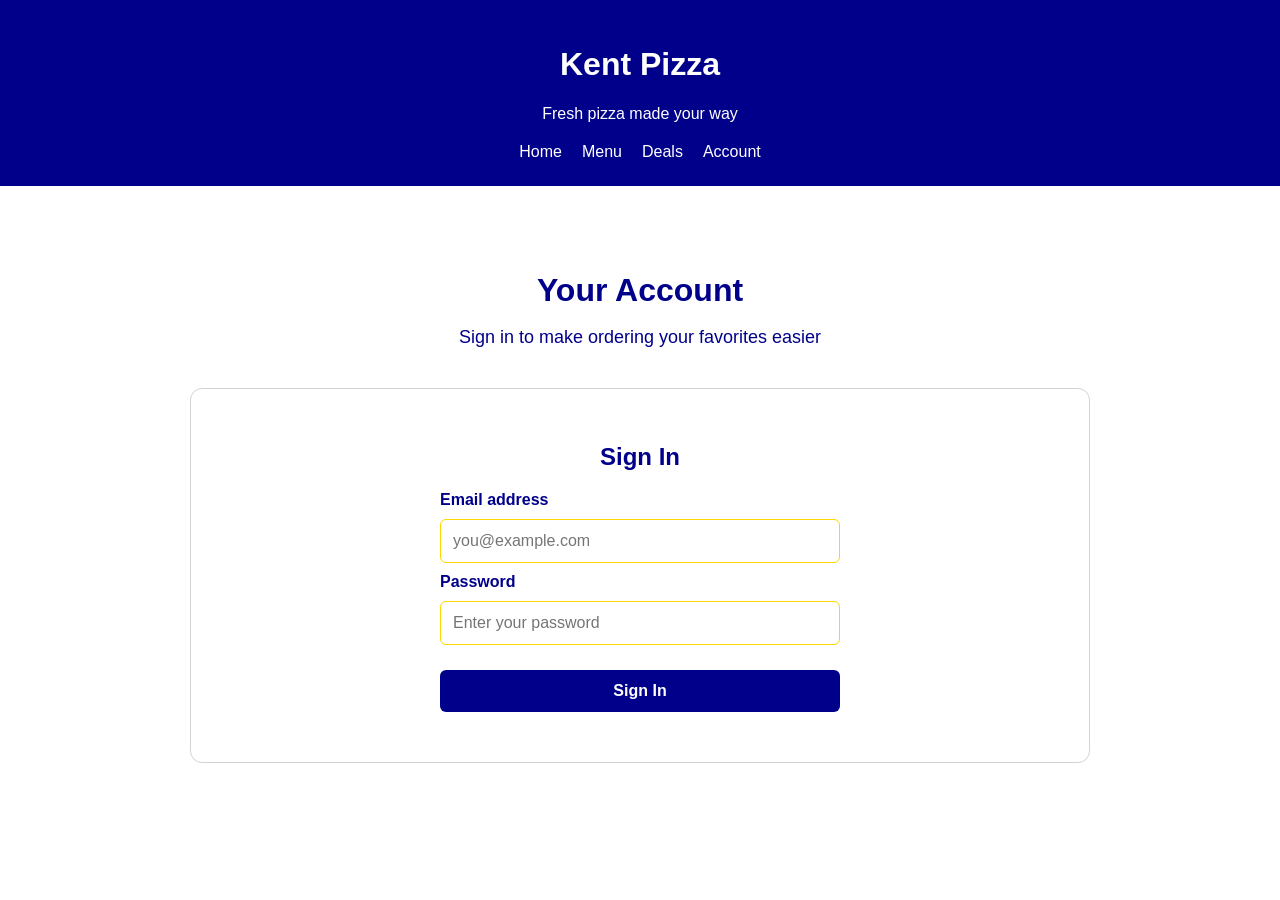
==== account.html @ 4b293c19 "Add restuarant pages and account form" ====
<!DOCTYPE html>
<html lang="en">
<head>
    <meta charset="UTF-8">
    <meta name="viewpoint" content="width=device-width, initial-scale=1.0">
    <title>Account | Kent Pizza</title>
    <link rel="stylesheet" href="style.css">
</head>
<body>
    <header>
        <h1>Kent Pizza</h1>
        <p>Fresh pizza made your way</p>

        <nav>
            <a href="index.html">Home</a>
            <a href="menu.html">Menu</a>
            <a href="deals.html">Deals</a>
            <a href="account.html">Account</a>
        </nav>
    </header>

    <main>
        <h2>Your Account</h2>
        <p>Sign in to make ordering your favorites easier</p>

        <section class="featured">
            <h3>Sign In</h3>

            <form id="account-form">
                <label for="email">Email address</label>
                <input type="email" id="email" name="email" placeholder="you@example.com" required>

                <label for="password">Password</label>
                <input type="password" id="password" name="password" placeholder="Enter your password" required>

                <button type="submit" class="button">Sign In</button>
            </form>

            <p id="account-message" role="status"></p>
        </section>
    </main>

    <script src="script.js"></script>
</body>
</html>
---- style.css ----
body{
    background-color: white;
    color: darkblue;
    font-family: Arial, sans-serif;
    margin: 0;
}

header{
    background-color: darkblue;
    color: white;
    padding: 25px;
    text-align: center;
}

nav{
    display: flex;
    justify-content: center;
    gap: 20px;
    margin-top: 20px;
}

nav a{
    color: white;
    text-decoration: none;
}

nav a:hover{
    color: gold;
}

main{
    max-width: 900px;
    margin: 40px auto;
    padding: 20px;
    text-align: center;
}

main h2{
    font-size: 32px;
    margin-bottom: 15px;
}

main p{
    font-size: 18px;
    line-height: S1.6;
}

.button{
    display: inline-block;
    background-color: darkblue;
    color: white;
    padding: 12px 24px;
    margin-top: 15px;
    border-radius: 6px;
    text-decoration: none;
    font-weight: bold;
}

.button:hover{
    background-color: gold;
}

.featured{
    background-color: white;
    padding: 30px;
    margin-top: 40px;
    border-radius: 12px;
    border: 1px solid lightgrey;
}

.featured h2{
    color: darkblue;
}

.featured h3{
    font-size: 24px;
    margin-bottom: 10px;
}

.price{
    font-size: 22px;
    font-weight: bold;
    color: darkblue;
}

#account-form{
    display: flex;
    flex-direction: column;
    gap: 10px;
    max-width: 400px;
    margin: 20px auto;
    text-align: left;
}

#account-form input{
    padding: 12px;
    border: 1px solid gold;
    border-radius: 6px;
    font-size: 16px;
}

#account-form label{
    font-weight: bold;
}

#account-form button{
    cursor: pointer;
    border: none;
    font-size: 16px;
}

#account-message{
    text-align: center;
    font-weight: bold;
    color: darkblue;
}
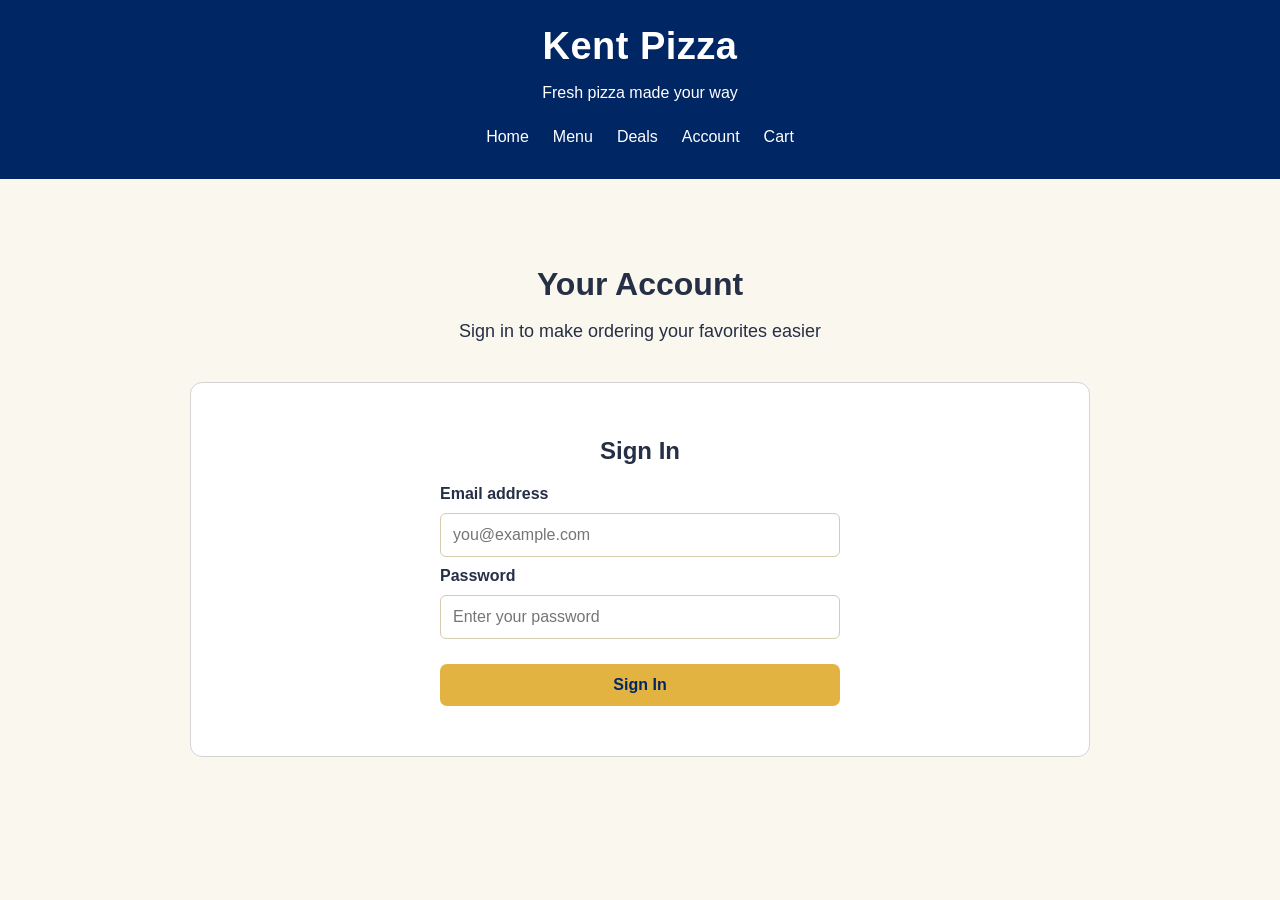
==== commit 2fc79d2b: "Polish site styling and improve pizza ordering" ====
--- a/account.html
+++ b/account.html
@@ -2,7 +2,7 @@
 <html lang="en">
 <head>
     <meta charset="UTF-8">
-    <meta name="viewpoint" content="width=device-width, initial-scale=1.0">
+    <meta name="viewport" content="width=device-width, initial-scale=1.0">
     <title>Account | Kent Pizza</title>
     <link rel="stylesheet" href="style.css">
 </head>
@@ -16,6 +16,7 @@
             <a href="menu.html">Menu</a>
             <a href="deals.html">Deals</a>
             <a href="account.html">Account</a>
+            <a href="cart.html">Cart</a>
         </nav>
     </header>
 
--- a/style.css
+++ b/style.css
@@ -1,15 +1,21 @@
 body{
-    background-color: white;
-    color: darkblue;
+    background-color: #FAF7EF;
+    color: #252F45;
     font-family: Arial, sans-serif;
     margin: 0;
 }
 
 header{
-    background-color: darkblue;
-    color: white;
+    background-color: #002664;
+    color: #FFFFFF;
     padding: 25px;
     text-align: center;
+}
+
+header h1{
+    font-size: 38px;
+    margin: 0;
+    letter-spacing: 0.5px;
 }
 
 nav{
@@ -22,10 +28,14 @@
 nav a{
     color: white;
     text-decoration: none;
+    padding: 6px 2px;
+    border-bottom: 2px solid transparent;
+    transition: color 0.2s, border-color 0.2s;
 }
 
 nav a:hover{
-    color: gold;
+    color: #E3B341;
+    border-bottom-color: #E3B341
 }
 
 main{
@@ -47,21 +57,27 @@
 
 .button{
     display: inline-block;
-    background-color: darkblue;
-    color: white;
+    background-color: #E3B341;
+    color: #002664;
+    border: 2px solid #E3B341;
     padding: 12px 24px;
     margin-top: 15px;
-    border-radius: 6px;
+    border-radius: 7px;
+    transition: background-color 0.2s, color 0.2s;
     text-decoration: none;
     font-weight: bold;
 }
 
 .button:hover{
-    background-color: gold;
+    background-color: #002664;
+    color: #FFFFFF;
+    border-color: #002664;
 }
 
 .featured{
-    background-color: white;
+    border-top: 4px solid #E3B341
+    box-shadow: 0 5px 16px rgba(0, 38, 100, 0.06);
+    background-color: #FFFFFF;
     padding: 30px;
     margin-top: 40px;
     border-radius: 12px;
@@ -69,7 +85,7 @@
 }
 
 .featured h2{
-    color: darkblue;
+    color: #002664;
 }
 
 .featured h3{
@@ -78,9 +94,9 @@
 }
 
 .price{
-    font-size: 22px;
+    font-size: 23px;
     font-weight: bold;
-    color: darkblue;
+    color: #002664;
 }
 
 #account-form{
@@ -94,7 +110,7 @@
 
 #account-form input{
     padding: 12px;
-    border: 1px solid gold;
+    border: 1px solid #D5CBAF;
     border-radius: 6px;
     font-size: 16px;
 }
@@ -112,5 +128,5 @@
 #account-message{
     text-align: center;
     font-weight: bold;
-    color: darkblue;
+    color: #002664;
 }
